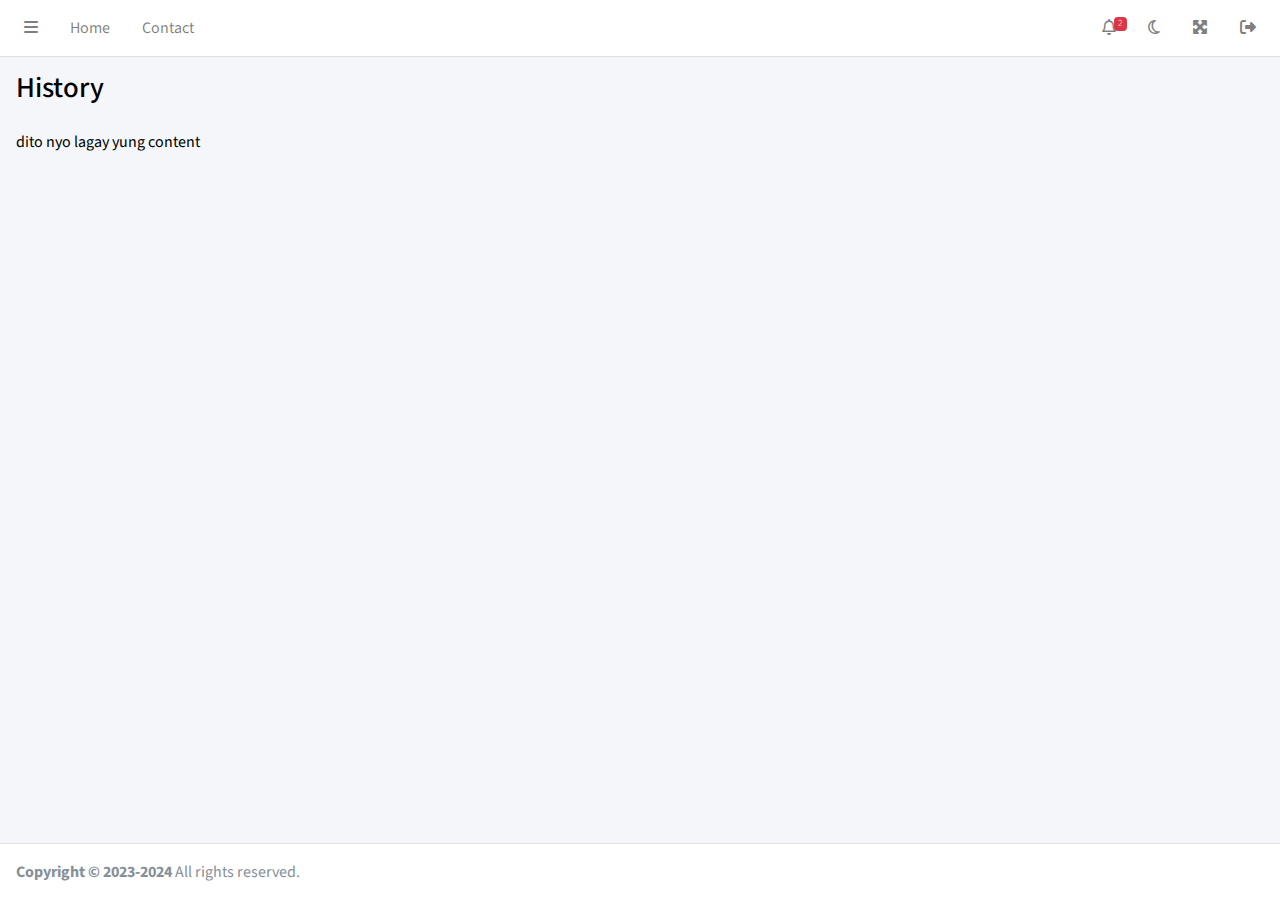
==== history.html @ e22765df "Files upload" ====
<!DOCTYPE html>
<html lang="en">
<head>
	<meta charset="utf-8">
	<meta name="viewport" content="width=device-width, initial-scale=1">
	<title>History</title>
	<link rel="icon" type="logo" href="pics/logo.png">

	<!-- Google Font: Source Sans Pro -->
	<link rel="stylesheet" href="https://fonts.googleapis.com/css?family=Source+Sans+Pro:300,400,400i,700&display=fallback">
	<!-- Font Awesome -->
	<link rel="stylesheet" href="plugins/fontawesome-free/css/all.min.css">
	<link rel="stylesheet" href="https://cdnjs.cloudflare.com/ajax/libs/font-awesome/6.4.2/css/all.min.css">
	<!-- Ionicons -->
	<link rel="stylesheet" href="https://code.ionicframework.com/ionicons/2.0.1/css/ionicons.min.css">
	<!-- Tempusdominus Bootstrap 4 -->
	<link rel="stylesheet" href="plugins/tempusdominus-bootstrap-4/css/tempusdominus-bootstrap-4.min.css">
	<!-- iCheck -->
	<link rel="stylesheet" href="plugins/icheck-bootstrap/icheck-bootstrap.min.css">
	<!-- JQVMap -->
	<link rel="stylesheet" href="plugins/jqvmap/jqvmap.min.css">
	<!-- Theme style -->
	<link rel="stylesheet" href="dist/css/adminlte.min.css">
	<!-- overlayScrollbars -->
	<link rel="stylesheet" href="plugins/overlayScrollbars/css/OverlayScrollbars.min.css">
	<!-- Daterange picker -->
	<link rel="stylesheet" href="plugins/daterangepicker/daterangepicker.css">
	<!-- summernote -->
	<link rel="stylesheet" href="plugins/summernote/summernote-bs4.min.css">
	<!-- dark mode css -->
  <link id="theme-link" rel="stylesheet" href="css/light-mode.css">
</head>
<body class="control-sidebar-slide-open sidebar-collapse" style="height: auto;">
	<div class="wrapper">

		<!-- Preloader -->
		<div class="preloader flex-column justify-content-center align-items-center">
			<img class="animation__shake" src="pics/logo.png" alt="Logo" height="75" width="75">
		</div>

		<!-- Navbar -->
		<nav class="main-header navbar navbar-expand navbar-white navbar-light">
			<!-- Left navbar links -->
			<ul class="navbar-nav">
				<li class="nav-item">
					<a class="nav-link" data-widget="pushmenu" href="#" role="button"><i class="fas fa-bars"></i></a>
				</li>
				<li class="nav-item d-none d-sm-inline-block">
					<a href="index.html" class="nav-link">Home</a>
				</li>
				<li class="nav-item d-none d-sm-inline-block">
					<a href="#" class="nav-link">Contact</a>
				</li>
			</ul>

			<!-- Right navbar links -->
			<ul class="navbar-nav ml-auto">
				<!-- Notif Dropdown Menu -->
				<li class="nav-item dropdown">
					<a class="nav-link" data-toggle="dropdown" href="#">
						<i class="far fa-bell"></i>
						<span class="badge badge-danger navbar-badge">2</span>
					</a>
					<div class="dropdown-menu dropdown-menu-lg dropdown-menu-right">
						<span class="dropdown-item dropdown-header">2 Notifications</span>
						<a href="plantinfo.html" class="dropdown-item">
							<!-- Notif Start -->
							<div class="media">
								<img src="pics/arce.jpeg" alt="User Avatar" class="img-size-50 mr-3 img-circle">
								<div class="media-body">
									<h3 class="dropdown-item-title">
										Leaf Lettuce
										<span class="float-right text-sm text-danger"><i class="fas fa-star"></i></span>
									</h3>
									<p class="text-sm text-muted"><i class="far fa-clock mr-1"></i> 4 Hours Ago</p>
								</div>
							</div>
							<!-- Notif End -->
						</a>
						<div class="dropdown-divider"></div>
						<a href="plantinfo2.html" class="dropdown-item">
							<!-- Notif Start -->
							<div class="media">
								<img src="pics/logo.png" alt="User Avatar" class="img-size-50 img-circle mr-3">
								<div class="media-body">
									<h3 class="dropdown-item-title">
										Water Spinatch
										<span class="float-right text-sm text-danger"><i class="fas fa-star"></i></span>
									</h3>
									<p class="text-sm text-muted"><i class="far fa-clock mr-1"></i> 4 Hours Ago</p>
								</div>
							</div>
							<!-- Notif End -->
						</a>
						<div class="dropdown-divider"></div>
						<a href="#" class="dropdown-item dropdown-footer">See All Messages</a>
					</div>
				</li>
				<!-- Dark Mode -->
				<li class="nav-item dropdown">
					<a class="nav-link" href="#">
						<i id="darkModeButton" i class="fa-regular fa-moon"></i>
					</a>
				</li>
				<!-- Full Screen -->
				<li class="nav-item">
					<a class="nav-link" data-widget="fullscreen" href="#" role="button">
						<i class="fas fa-expand-arrows-alt"></i>
					</a>
				</li>
				<!-- LOGOUT -->
				<li class="nav-item dropdown">
					<a class="nav-link" href="#">
						<i class="fa-solid fa-right-from-bracket"></i>
					</a>
				</li>
			</ul>
		</nav>
		<!-- /.navbar -->

		<!-- Main Sidebar Container -->
		<aside class="main-sidebar sidebar-dark-primary elevation-4">
			<!-- Brand Logo -->
			<a href="#" class="brand-link">
				<img src="pics/logo.png" alt="Logo" class="brand-image img-circle elevation-3" style="opacity: 8">
				<span class="brand-text font-weight-light">Rosa L. Susano</span>
			</a>

			<!-- Sidebar -->
			<div class="sidebar">
				<!-- Sidebar user panel (optional) -->
				<div class="user-panel mt-3 pb-3 mb-3 d-flex">
					<div class="image">
						<img src="pics/arce.jpeg" class="img-circle elevation-2" alt="User Image">
					</div>
					<div class="info">
						<a href="#" class="d-block">Hi! Admin</a>
					</div>
				</div>

				<!-- SidebarSearch Form -->
    <!--   <div class="form-inline">
        <div class="input-group" data-widget="sidebar-search">
          <input class="form-control form-control-sidebar" type="search" placeholder="Search" aria-label="Search">
          <div class="input-group-append">
            <button class="btn btn-sidebar">
              <i class="fas fa-search fa-fw"></i>
            </button>
          </div>
        </div>
    </div> -->

    <!-- Sidebar Menu -->
    <nav class="mt-2">
    	<ul class="nav nav-pills nav-sidebar flex-column" data-widget="treeview" role="menu" data-accordion="false">
          <!-- Add icons to the links using the .nav-icon class
          	with font-awesome or any other icon font library -->
          	<li class="nav-item">
          		<a href="index.html" class="nav-link">
          			<i class="fa-solid fa-gauge"></i>
          			<p>Dashboard</p>
          		</a>
          	</li>
          	<li class="nav-item">
          		<a href="plants.html" class="nav-link">
          			<i class="fa-solid fa-seedling"></i>
          			<p>Plants</p>
          		</a>
          	</li>
          	<li class="nav-item">
          		<a href="history.html" class="nav-link">
          			<i class="fa-solid fa-clock-rotate-left"></i>
          			<p>History</p>
          		</a>
          	</li>
          	<li class="nav-item">
          		<a href="report.html" class="nav-link">
          			<i class="fa-solid fa-file-pen"></i>
          			<p>Report</p>
          		</a>
          	</li>
          	<li class="nav-item">
          		<a href="recommendation.html" class="nav-link">
          			<i class="fa-solid fa-thumbs-up"></i>
          			<p>Recommendation</p>
          		</a>
          	</li>
          	<li class="nav-header">USER</li>
          	<li class="nav-item">
          		<a href="#" class="nav-link">
          			<i class="fa-solid fa-user-plus"></i>
          			<p>
          				Manage Users
          			</p>
          		</a>
          	</li>  
          	<li class="nav-item">
          		<a href="#" class="nav-link">
          			<i class="fa-solid fa-user-gear"></i>
          			<p>
          				Account Settings
          			</p>
          		</a>
          	</li>  

          </ul>
      </nav>
      <!-- /.sidebar-menu -->
  </div>
  <!-- /.sidebar -->
</aside>

<!-- Content Wrapper. Contains page content -->
<div class="content-wrapper">
	<!-- Content Header (Page header) -->
	<div class="content-header">
		<div class="container-fluid">
			<div class="row mb-2">
				<div class="col-sm-6">
					<h1 class="m-0">History</h1>
				</div><!-- /.col -->
				<div class="col-sm-6">
<!--             <ol class="breadcrumb float-sm-right">
              <li class="breadcrumb-item"><a href="#">Home</a></li>
              <li class="breadcrumb-item active">Dashboard v1</li>
          </ol> -->
      </div><!-- /.col -->
  </div><!-- /.row -->
</div><!-- /.container-fluid -->
</div>
<!-- /.content-header -->


<!-- Main content -->
<section class="content">
	<div class="container-fluid">
		
		<p>dito nyo lagay yung content</p>


		












	</div>
</div>
<footer class="main-footer">
	<strong>Copyright &copy; 2023-2024</strong>
	All rights reserved.
	<div class="float-right d-none d-sm-inline-block">
	</div>
</footer>
</div>
</section>
</div>
</div>
<!-- ./wrapper -->

<!-- jQuery -->
<script src="plugins/jquery/jquery.min.js"></script>
<!-- jQuery UI 1.11.4 -->
<script src="plugins/jquery-ui/jquery-ui.min.js"></script>
<!-- Resolve conflict in jQuery UI tooltip with Bootstrap tooltip -->
<script>
	$.widget.bridge('uibutton', $.ui.button)
</script>
<!-- Bootstrap 4 -->
<script src="plugins/bootstrap/js/bootstrap.bundle.min.js"></script>
<!-- ChartJS -->
<script src="plugins/chart.js/Chart.min.js"></script>
<!-- Sparkline -->
<script src="plugins/sparklines/sparkline.js"></script>
<!-- JQVMap -->
<script src="plugins/jqvmap/jquery.vmap.min.js"></script>
<script src="plugins/jqvmap/maps/jquery.vmap.usa.js"></script>
<!-- jQuery Knob Chart -->
<script src="plugins/jquery-knob/jquery.knob.min.js"></script>
<!-- daterangepicker -->
<script src="plugins/moment/moment.min.js"></script>
<script src="plugins/daterangepicker/daterangepicker.js"></script>
<!-- Tempusdominus Bootstrap 4 -->
<script src="plugins/tempusdominus-bootstrap-4/js/tempusdominus-bootstrap-4.min.js"></script>
<!-- Summernote -->
<script src="plugins/summernote/summernote-bs4.min.js"></script>
<!-- overlayScrollbars -->
<script src="plugins/overlayScrollbars/js/jquery.overlayScrollbars.min.js"></script>
<!-- AdminLTE App -->
<script src="dist/js/adminlte.js"></script>
<!-- JavaScript function to toggle dark mode -->
<script>
  // Get references to elements and local storage
const darkModeButton = document.getElementById('darkModeButton');
const body = document.body;
const themeLink = document.getElementById('theme-link');
const isDarkMode = localStorage.getItem('darkMode') === 'true';

// Function to toggle dark mode
function toggleDarkMode() {
  if (body.classList.contains('dark-mode')) {
    body.classList.remove('dark-mode');
    localStorage.setItem('darkMode', 'false');
    themeLink.href = 'light-mode.css';
  } else {
    body.classList.add('dark-mode');
    localStorage.setItem('darkMode', 'true');
    themeLink.href = 'dark-mode.css';
  }
}

// Set the initial state based on local storage
if (isDarkMode) {
  body.classList.add('dark-mode');
  themeLink.href = 'dark-mode.css';
}

// Add a click event listener to the dark mode button
darkModeButton.addEventListener('click', toggleDarkMode);
</script>




</body>
</html>
---- plugins/jqvmap/jqvmap.min.css ----
.jqvmap-label,.jqvmap-pin{pointer-events:none}.jqvmap-label{position:absolute;display:none;-webkit-border-radius:3px;-moz-border-radius:3px;border-radius:3px;background:#292929;color:#fff;font-family:sans-serif,Verdana;font-size:smaller;padding:3px}.jqvmap-zoomin,.jqvmap-zoomout{position:absolute;left:10px;-webkit-border-radius:3px;-moz-border-radius:3px;border-radius:3px;background:#000;padding:3px;color:#fff;width:10px;height:10px;cursor:pointer;line-height:10px;text-align:center}.jqvmap-zoomin{top:10px}.jqvmap-zoomout{top:30px}.jqvmap-region{cursor:pointer}.jqvmap-ajax_response{width:100%;height:500px}
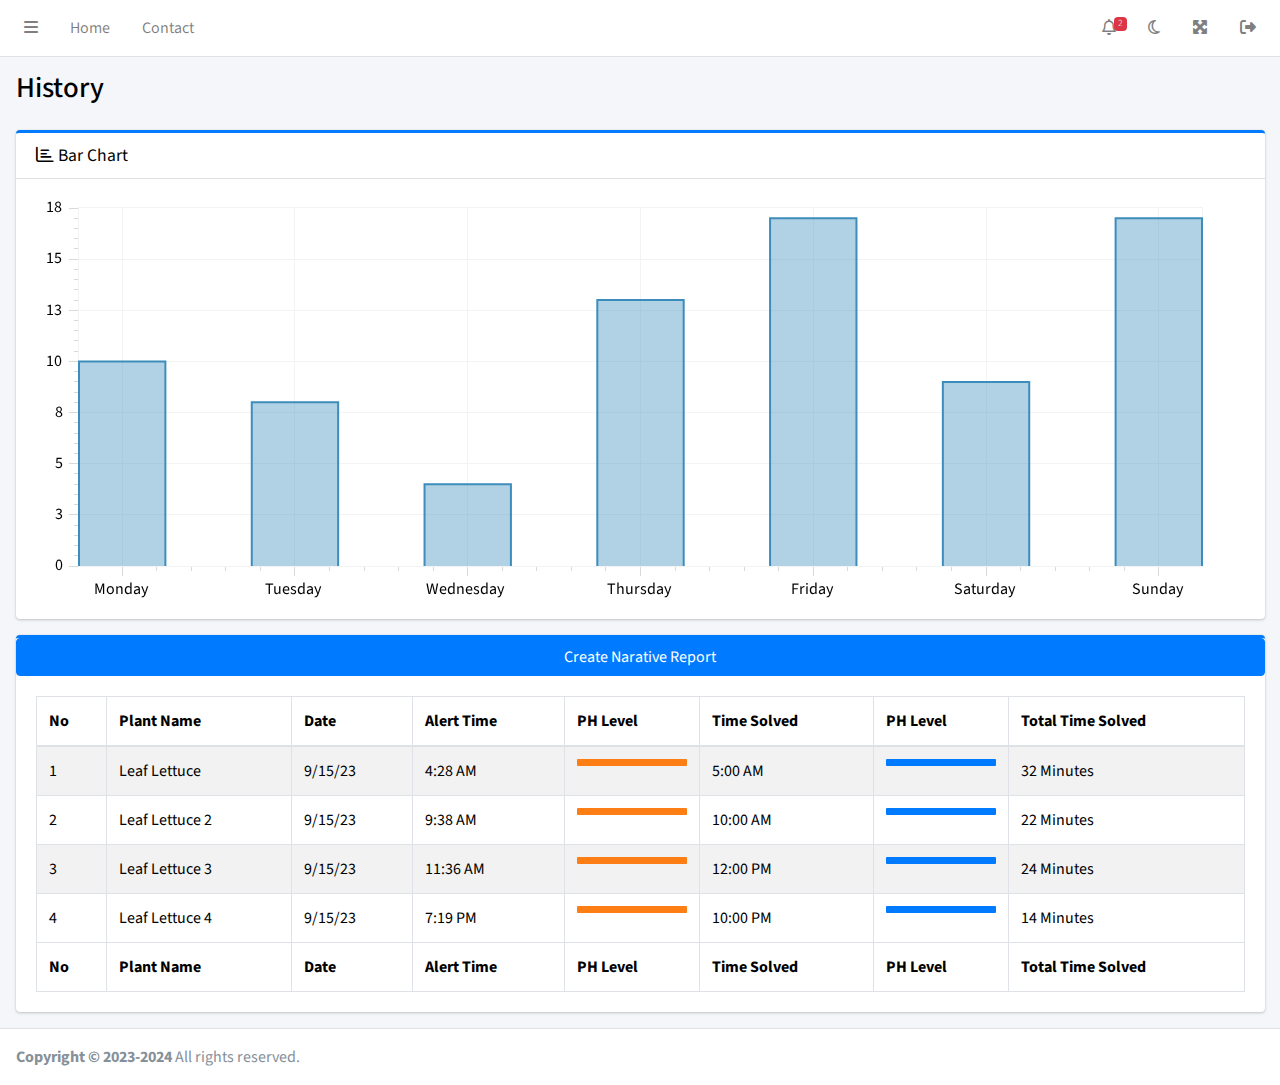
==== commit b73890a5: "Update history.html" ====
--- a/history.html
+++ b/history.html
@@ -28,7 +28,7 @@
 	<!-- summernote -->
 	<link rel="stylesheet" href="plugins/summernote/summernote-bs4.min.css">
 	<!-- dark mode css -->
-  <link id="theme-link" rel="stylesheet" href="css/light-mode.css">
+	<link id="theme-link" rel="stylesheet" href="css/light-mode.css">
 </head>
 <body class="control-sidebar-slide-open sidebar-collapse" style="height: auto;">
 	<div class="wrapper">
@@ -65,31 +65,35 @@
 						<span class="dropdown-item dropdown-header">2 Notifications</span>
 						<a href="plantinfo.html" class="dropdown-item">
 							<!-- Notif Start -->
+							<div class="callout callout-danger">
 							<div class="media">
 								<img src="pics/arce.jpeg" alt="User Avatar" class="img-size-50 mr-3 img-circle">
 								<div class="media-body">
 									<h3 class="dropdown-item-title">
 										Leaf Lettuce
-										<span class="float-right text-sm text-danger"><i class="fas fa-star"></i></span>
+										<span class="float-right text-sm text-primary"><i class="fas fa-star"></i></span>
 									</h3>
 									<p class="text-sm text-muted"><i class="far fa-clock mr-1"></i> 4 Hours Ago</p>
 								</div>
 							</div>
+						</div>
 							<!-- Notif End -->
 						</a>
 						<div class="dropdown-divider"></div>
 						<a href="plantinfo2.html" class="dropdown-item">
 							<!-- Notif Start -->
+							<div class="callout callout-warning">
 							<div class="media">
 								<img src="pics/logo.png" alt="User Avatar" class="img-size-50 img-circle mr-3">
 								<div class="media-body">
 									<h3 class="dropdown-item-title">
 										Water Spinatch
-										<span class="float-right text-sm text-danger"><i class="fas fa-star"></i></span>
+										<span class="float-right text-sm text-orange"><i class="fas fa-star"></i></span>
 									</h3>
 									<p class="text-sm text-muted"><i class="far fa-clock mr-1"></i> 4 Hours Ago</p>
 								</div>
 							</div>
+						</div>
 							<!-- Notif End -->
 						</a>
 						<div class="dropdown-divider"></div>
@@ -148,11 +152,11 @@
             </button>
           </div>
         </div>
-    </div> -->
-
-    <!-- Sidebar Menu -->
-    <nav class="mt-2">
-    	<ul class="nav nav-pills nav-sidebar flex-column" data-widget="treeview" role="menu" data-accordion="false">
+      </div> -->
+
+      <!-- Sidebar Menu -->
+      <nav class="mt-2">
+      	<ul class="nav nav-pills nav-sidebar flex-column" data-widget="treeview" role="menu" data-accordion="false">
           <!-- Add icons to the links using the .nav-icon class
           	with font-awesome or any other icon font library -->
           	<li class="nav-item">
@@ -204,130 +208,414 @@
           	</li>  
 
           </ul>
-      </nav>
-      <!-- /.sidebar-menu -->
-  </div>
-  <!-- /.sidebar -->
-</aside>
-
-<!-- Content Wrapper. Contains page content -->
-<div class="content-wrapper">
-	<!-- Content Header (Page header) -->
-	<div class="content-header">
-		<div class="container-fluid">
-			<div class="row mb-2">
-				<div class="col-sm-6">
-					<h1 class="m-0">History</h1>
-				</div><!-- /.col -->
-				<div class="col-sm-6">
+        </nav>
+        <!-- /.sidebar-menu -->
+      </div>
+      <!-- /.sidebar -->
+    </aside>
+
+    <!-- Content Wrapper. Contains page content -->
+    <div class="content-wrapper">
+    	<!-- Content Header (Page header) -->
+    	<div class="content-header">
+    		<div class="container-fluid">
+    			<div class="row mb-2">
+    				<div class="col-sm-6">
+    					<h1 class="m-0">History</h1>
+    				</div><!-- /.col -->
+    				<div class="col-sm-6">
 <!--             <ol class="breadcrumb float-sm-right">
               <li class="breadcrumb-item"><a href="#">Home</a></li>
               <li class="breadcrumb-item active">Dashboard v1</li>
-          </ol> -->
-      </div><!-- /.col -->
-  </div><!-- /.row -->
-</div><!-- /.container-fluid -->
-</div>
-<!-- /.content-header -->
-
-
-<!-- Main content -->
-<section class="content">
-	<div class="container-fluid">
-		
-		<p>dito nyo lagay yung content</p>
-
-
-		
-
-
-
-
-
-
-
-
-
-
-
-
-	</div>
-</div>
-<footer class="main-footer">
-	<strong>Copyright &copy; 2023-2024</strong>
-	All rights reserved.
-	<div class="float-right d-none d-sm-inline-block">
-	</div>
-</footer>
-</div>
-</section>
-</div>
-</div>
-<!-- ./wrapper -->
-
-<!-- jQuery -->
-<script src="plugins/jquery/jquery.min.js"></script>
-<!-- jQuery UI 1.11.4 -->
-<script src="plugins/jquery-ui/jquery-ui.min.js"></script>
-<!-- Resolve conflict in jQuery UI tooltip with Bootstrap tooltip -->
-<script>
-	$.widget.bridge('uibutton', $.ui.button)
-</script>
-<!-- Bootstrap 4 -->
-<script src="plugins/bootstrap/js/bootstrap.bundle.min.js"></script>
-<!-- ChartJS -->
-<script src="plugins/chart.js/Chart.min.js"></script>
-<!-- Sparkline -->
-<script src="plugins/sparklines/sparkline.js"></script>
-<!-- JQVMap -->
-<script src="plugins/jqvmap/jquery.vmap.min.js"></script>
-<script src="plugins/jqvmap/maps/jquery.vmap.usa.js"></script>
-<!-- jQuery Knob Chart -->
-<script src="plugins/jquery-knob/jquery.knob.min.js"></script>
-<!-- daterangepicker -->
-<script src="plugins/moment/moment.min.js"></script>
-<script src="plugins/daterangepicker/daterangepicker.js"></script>
-<!-- Tempusdominus Bootstrap 4 -->
-<script src="plugins/tempusdominus-bootstrap-4/js/tempusdominus-bootstrap-4.min.js"></script>
-<!-- Summernote -->
-<script src="plugins/summernote/summernote-bs4.min.js"></script>
-<!-- overlayScrollbars -->
-<script src="plugins/overlayScrollbars/js/jquery.overlayScrollbars.min.js"></script>
-<!-- AdminLTE App -->
-<script src="dist/js/adminlte.js"></script>
-<!-- JavaScript function to toggle dark mode -->
-<script>
+            </ol> -->
+          </div><!-- /.col -->
+        </div><!-- /.row -->
+      </div><!-- /.container-fluid -->
+    </div>
+    <!-- /.content-header -->
+
+
+    <!-- Main content -->
+    <section class="content">
+    	<div class="container-fluid">
+
+    		<div class="row">
+    			<div class="col-md-12">
+    				<!-- Bar chart -->
+    				<div class="card card-primary card-outline">
+    					<div class="card-header">
+    						<h3 class="card-title">
+    							<i class="far fa-chart-bar"></i>
+    							Bar Chart
+    						</h3>
+    					</div>
+    					<div class="card-body">
+    						<div id="bar-chart" style="height: 400px;"></div>
+    					</div>
+    					<!-- /.card-body-->
+    				</div>
+    				<!-- /.card -->
+
+    				<div class="row">
+    					<div class="col-12">
+    						<div class="card card-primary card-outline">
+    							
+    							<!-- /.card-header -->
+    							<!-- <button type="submit" class="btn btn-danger">Create Narative Report</button> -->
+    							<button onclick="window.location.href = '#';" class="btn btn-primary">Create Narative Report</button>
+    							<div class="card-body">
+    								<table id="example1" class="table table-bordered table-striped">
+    									<thead>
+    										<tr>
+    											<th>No</th>
+    											<th>Plant Name</th>
+    											<th>Date</th>
+    											<th>Alert Time</th>
+    											<th>PH Level</th>
+    											<th>Time Solved</th>
+    											<th>PH Level</th>
+    											<th>Total Time Solved</th>
+    										</tr>
+    									</thead>
+    									<tbody>
+    										<tr>
+    											<td>1</td>
+    											<td>Leaf Lettuce</td>
+    											<td>9/15/23</td>
+    											<td>4:28 AM</td>
+    											<td>
+    												<div class="progress progress-xs">
+    													<div class="progress-bar bg-orange" style="width: 100%"></div>
+    												</div>
+    											</td>
+    											<td>5:00 AM</td>
+    											<td>
+    												<div class="progress progress-xs">
+    													<div class="progress-bar bg-primary" style="width: 100%"></div>
+    												</div>
+    											</td>
+    											<td>32 Minutes</td>
+    										</tr>
+    										<tr>
+    											<td>2</td>
+    											<td>Leaf Lettuce 2</td>
+    											<td>9/15/23</td>
+    											<td>9:38 AM</td>
+    											<td>
+    												<div class="progress progress-xs">
+    													<div class="progress-bar bg-orange" style="width: 100%"></div>
+    												</div>
+    											</td>
+    											<td>10:00 AM</td>
+    											<td>
+    												<div class="progress progress-xs">
+    													<div class="progress-bar bg-primary" style="width: 100%"></div>
+    												</div>
+    											</td>
+    											<td>22 Minutes</td>
+    										</tr>
+    										<tr>
+    											<td>3</td>
+    											<td>Leaf Lettuce 3</td>
+    											<td>9/15/23</td>
+    											<td>11:36 AM</td>
+    											<td>
+    												<div class="progress progress-xs">
+    													<div class="progress-bar bg-orange" style="width: 100%"></div>
+    												</div>
+    											</td>
+    											<td>12:00 PM</td>
+    											<td>
+    												<div class="progress progress-xs">
+    													<div class="progress-bar bg-primary" style="width: 100%"></div>
+    												</div>
+    											</td>
+    											<td>24 Minutes</td>
+    										</tr>
+    										<tr>
+    											<td>4</td>
+    											<td>Leaf Lettuce 4</td>
+    											<td>9/15/23</td>
+    											<td>7:19 PM</td>
+    											<td>
+    												<div class="progress progress-xs">
+    													<div class="progress-bar bg-orange" style="width: 100%"></div>
+    												</div>
+    											</td>
+    											<td>10:00 PM</td>
+    											<td>
+    												<div class="progress progress-xs">
+    													<div class="progress-bar bg-primary" style="width: 100%"></div>
+    												</div>
+    											</td>
+    											<td>14 Minutes</td>
+    										</tr>
+    									</tbody>
+    									<tfoot>
+    										<tr>
+    											<th>No</th>
+    											<th>Plant Name</th>
+    											<th>Date</th>
+    											<th>Alert Time</th>
+    											<th>PH Level</th>
+    											<th>Time Solved</th>
+    											<th>PH Level</th>
+    											<th>Total Time Solved</th>
+    										</tr>
+    									</tfoot>
+    								</table>
+    							</div>
+    							<!-- /.card-body -->
+    						</div>
+    						<!-- /.card -->
+
+
+
+
+
+
+
+
+
+
+
+
+
+
+
+    					</div>
+    				</div>
+    			</div>
+    		</section>
+    	</div>
+    	<footer class="main-footer">
+    		<strong>Copyright &copy; 2023-2024</strong>
+    		All rights reserved.
+    		<div class="float-right d-none d-sm-inline-block">
+    		</div>
+    	</footer>
+    </div>
+    <!-- ./wrapper -->
+
+    <!-- jQuery -->
+    <script src="plugins/jquery/jquery.min.js"></script>
+    <!-- jQuery UI 1.11.4 -->
+    <script src="plugins/jquery-ui/jquery-ui.min.js"></script>
+    <!-- Resolve conflict in jQuery UI tooltip with Bootstrap tooltip -->
+    <script>
+    	$.widget.bridge('uibutton', $.ui.button)
+    </script>
+    <!-- Bootstrap 4 -->
+    <script src="plugins/bootstrap/js/bootstrap.bundle.min.js"></script>
+    <!-- ChartJS -->
+    <script src="plugins/chart.js/Chart.min.js"></script>
+    <!-- Sparkline -->
+    <script src="plugins/sparklines/sparkline.js"></script>
+    <!-- JQVMap -->
+    <script src="plugins/jqvmap/jquery.vmap.min.js"></script>
+    <script src="plugins/jqvmap/maps/jquery.vmap.usa.js"></script>
+    <!-- jQuery Knob Chart -->
+    <script src="plugins/jquery-knob/jquery.knob.min.js"></script>
+    <!-- daterangepicker -->
+    <script src="plugins/moment/moment.min.js"></script>
+    <script src="plugins/daterangepicker/daterangepicker.js"></script>
+    <!-- Tempusdominus Bootstrap 4 -->
+    <script src="plugins/tempusdominus-bootstrap-4/js/tempusdominus-bootstrap-4.min.js"></script>
+    <!-- Summernote -->
+    <script src="plugins/summernote/summernote-bs4.min.js"></script>
+    <!-- overlayScrollbars -->
+    <script src="plugins/overlayScrollbars/js/jquery.overlayScrollbars.min.js"></script>
+    <!-- AdminLTE App -->
+    <script src="dist/js/adminlte.js"></script>
+    <!-- JavaScript function to toggle dark mode -->
+    <script>
   // Get references to elements and local storage
-const darkModeButton = document.getElementById('darkModeButton');
-const body = document.body;
-const themeLink = document.getElementById('theme-link');
-const isDarkMode = localStorage.getItem('darkMode') === 'true';
+    	const darkModeButton = document.getElementById('darkModeButton');
+    	const body = document.body;
+    	const themeLink = document.getElementById('theme-link');
+    	const isDarkMode = localStorage.getItem('darkMode') === 'true';
 
 // Function to toggle dark mode
-function toggleDarkMode() {
-  if (body.classList.contains('dark-mode')) {
-    body.classList.remove('dark-mode');
-    localStorage.setItem('darkMode', 'false');
-    themeLink.href = 'light-mode.css';
-  } else {
-    body.classList.add('dark-mode');
-    localStorage.setItem('darkMode', 'true');
-    themeLink.href = 'dark-mode.css';
-  }
-}
+    	function toggleDarkMode() {
+    		if (body.classList.contains('dark-mode')) {
+    			body.classList.remove('dark-mode');
+    			localStorage.setItem('darkMode', 'false');
+    			themeLink.href = 'light-mode.css';
+    		} else {
+    			body.classList.add('dark-mode');
+    			localStorage.setItem('darkMode', 'true');
+    			themeLink.href = 'dark-mode.css';
+    		}
+    	}
 
 // Set the initial state based on local storage
-if (isDarkMode) {
-  body.classList.add('dark-mode');
-  themeLink.href = 'dark-mode.css';
-}
+    	if (isDarkMode) {
+    		body.classList.add('dark-mode');
+    		themeLink.href = 'dark-mode.css';
+    	}
 
 // Add a click event listener to the dark mode button
-darkModeButton.addEventListener('click', toggleDarkMode);
-</script>
-
-
-
-
-</body>
-</html>
+    	darkModeButton.addEventListener('click', toggleDarkMode);
+    </script>
+
+    <!-- Interactive Area Chart -->
+    <!-- Bootstrap 4 -->
+    <script src="plugins/bootstrap/js/bootstrap.bundle.min.js"></script>
+    <!-- FLOT CHARTS -->
+    <script src="plugins/flot/jquery.flot.js"></script>
+    <!-- FLOT RESIZE PLUGIN - allows the chart to redraw when the window is resized -->
+    <script src="plugins/flot/plugins/jquery.flot.resize.js"></script>
+    <!-- Page specific script -->
+    <!-- bs-custom-file-input -->
+    <script src="plugins/bs-custom-file-input/bs-custom-file-input.min.js"></script>
+    <script>
+    	$(function () {
+    /*
+     * Flot Interactive Chart
+     * -----------------------
+     */
+    // We use an inline data source in the example, usually data would
+    // be fetched from a server
+    		var data        = [],
+    		totalPoints = 100
+
+    		function getRandomData() {
+
+    			if (data.length > 0) {
+    				data = data.slice(1)
+    			}
+
+      // Do a random walk
+    			while (data.length < totalPoints) {
+
+    				var prev = data.length > 0 ? data[data.length - 1] : 50,
+    				y    = prev + Math.random() * 10 - 5
+
+    				if (y < 0) {
+    					y = 0
+    				} else if (y > 100) {
+    					y = 100
+    				}
+
+    				data.push(y)
+    			}
+
+      // Zip the generated y values with the x values
+    			var res = []
+    			for (var i = 0; i < data.length; ++i) {
+    				res.push([i, data[i]])
+    			}
+
+    			return res
+    		}
+
+    		var interactive_plot = $.plot('#interactive', [
+    		{
+    			data: getRandomData(),
+    		}
+    		],
+    		{
+    			grid: {
+    				borderColor: '#f3f3f3',
+    				borderWidth: 1,
+    				tickColor: '#f3f3f3'
+    			},
+    			series: {
+    				color: '#3c8dbc',
+    				lines: {
+    					lineWidth: 2,
+    					show: true,
+    					fill: true,
+    				},
+    			},
+    			yaxis: {
+    				min: 0,
+    				max: 100,
+    				show: true
+    			},
+    			xaxis: {
+    				show: true
+    			}
+    		}
+    		)
+
+    var updateInterval = 500 //Fetch data ever x milliseconds
+    var realtime       = 'on' //If == to on then fetch data every x seconds. else stop fetching
+    function update() {
+
+    	interactive_plot.setData([getRandomData()])
+
+      // Since the axes don't change, we don't need to call plot.setupGrid()
+    	interactive_plot.draw()
+    	if (realtime === 'on') {
+    		setTimeout(update, updateInterval)
+    	}
+    }
+
+    //INITIALIZE REALTIME DATA FETCHING
+    if (realtime === 'on') {
+    	update()
+    }
+    //REALTIME TOGGLE
+    $('#realtime .btn').click(function () {
+    	if ($(this).data('toggle') === 'on') {
+    		realtime = 'on'
+    	}
+    	else {
+    		realtime = 'off'
+    	}
+    	update()
+    })
+    /*
+     * END INTERACTIVE CHART
+     */
+  })
+
+/*
+     * BAR CHART
+     * ---------
+     */
+
+    	var bar_data = {
+    		data : [[1, 10], [2, 8], [3, 4], [4, 13], [5, 17], [6, 9], [7, 17]],
+    		bars: { show: true }
+    	};
+
+    	$.plot('#bar-chart', [bar_data], {
+    		grid: {
+    			borderWidth: 1,
+    			borderColor: '#f3f3f3',
+    			tickColor: '#f3f3f3',
+    		},
+    		series: {
+    			bars: {
+    				show: true,
+    				barWidth: 0.5,
+    				align: 'center',
+    			},
+    		},
+    		colors: ['#3c8dbc'],
+    		xaxis: {
+    			ticks: [[1, 'Monday'], [2, 'Tuesday'], [3, 'Wednesday'], [4, 'Thursday'], [5, 'Friday'], [6, 'Saturday'], [7, 'Sunday']]
+    		},
+
+    	});
+
+    /* END BAR CHART */
+
+  /*
+   * Custom Label formatter
+   * ----------------------
+   */
+    	function labelFormatter(label, series) {
+    		return '<div style="font-size:13px; text-align:center; padding:2px; color: #fff; font-weight: 600;">'
+    		+ label
+    		+ '<br>'
+    		+ Math.round(series.percent) + '%</div>'
+    	}
+    </script>
+
+
+
+  </body>
+  </html>
